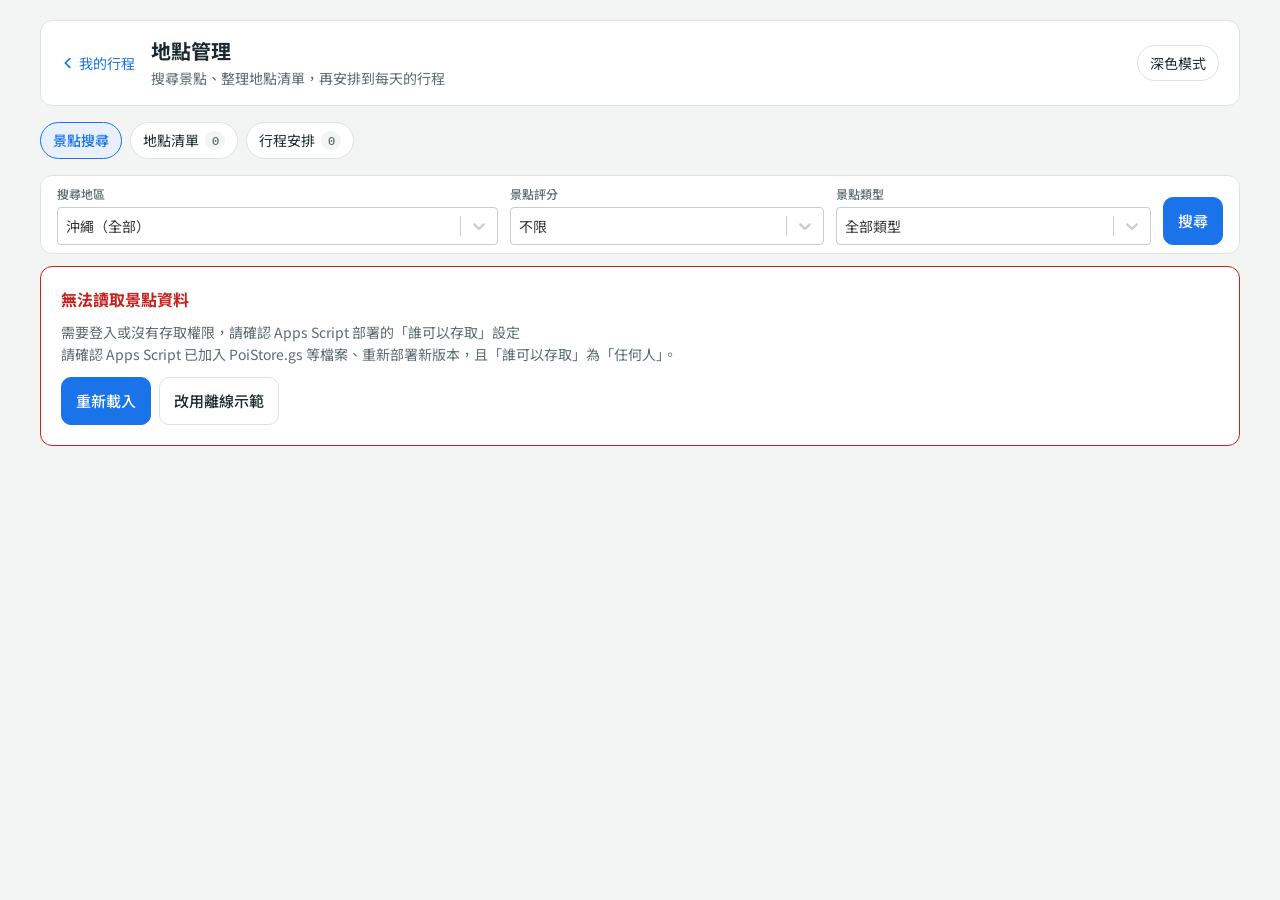
==== places.html @ a4870205 "Upload v1" ====
<!doctype html>
<html lang="zh-Hant">
<head>
<meta charset="utf-8">
<meta name="viewport" content="width=device-width, initial-scale=1, viewport-fit=cover">
<title>地點管理</title>
<link rel="preconnect" href="https://fonts.googleapis.com">
<link rel="preconnect" href="https://fonts.gstatic.com" crossorigin>
<!-- 字型不擋住畫面：先用系統字型顯示，字型下載完再換上 -->
<link rel="preload" as="style" href="https://fonts.googleapis.com/css2?family=Noto+Sans+TC:wght@400;500;700&family=IBM+Plex+Mono:wght@500&display=swap">
<link rel="stylesheet" href="https://fonts.googleapis.com/css2?family=Noto+Sans+TC:wght@400;500;700&family=IBM+Plex+Mono:wght@500&display=swap" media="print" onload="this.media='all'">
<noscript><link rel="stylesheet" href="https://fonts.googleapis.com/css2?family=Noto+Sans+TC:wght@400;500;700&family=IBM+Plex+Mono:wght@500&display=swap"></noscript>
<link rel="stylesheet" href="css/tokens.css?v=20261015i">
<link rel="stylesheet" href="css/base.css?v=20261015i">
<link rel="stylesheet" href="css/places.css?v=20261015i">
</head>
<body>
<div class="pm">

  <!-- 頁首：返回、標題、資料來源狀態、深淺色 -->
  <header class="card pm-head">
    <a class="pm-back" href="index.html" aria-label="返回我的行程">
      <svg viewBox="0 0 16 16" width="14" height="14" fill="none" stroke="currentColor" stroke-width="2" stroke-linecap="round" stroke-linejoin="round" aria-hidden="true"><path d="M10 3 5 8l5 5"/></svg>
      <span class="pm-back-text">我的行程</span>
    </a>
    <div class="pm-title">
      <h1>地點管理</h1>
      <p id="pm-sub">搜尋景點、整理地點清單，再安排到每天的行程</p>
    </div>
    <div class="pm-head-actions">
      <span class="pm-source" id="pm-source" hidden></span>
      <button class="tab pm-theme" id="theme-btn" type="button" aria-pressed="false" aria-label="深色模式">
        <svg class="pm-theme-icon" viewBox="0 0 24 24" width="22" height="22" fill="none" stroke="currentColor" stroke-width="1.8" stroke-linecap="round" stroke-linejoin="round" aria-hidden="true"><path d="M20 14.5A8 8 0 0 1 9.5 4a8 8 0 1 0 10.5 10.5z"/></svg>
        <span class="pm-theme-text">深色模式</span>
      </button>
    </div>
  </header>

  <!-- 分頁 -->
  <div class="pm-tabs" role="tablist" aria-label="景點管理">
    <button class="tab" role="tab" id="tab-search" aria-controls="panel-search" data-tab="search" aria-selected="true">景點搜尋</button>
    <button class="tab" role="tab" id="tab-pois" aria-controls="panel-pois" data-tab="pois" aria-selected="false">地點清單 <b class="pm-count" id="count-pois">0</b></button>
    <button class="tab" role="tab" id="tab-plan" aria-controls="panel-plan" data-tab="plan" aria-selected="false">行程安排 <b class="pm-count" id="count-plan">0</b></button>
  </div>

  <!-- 1. 景點搜尋 -->
  <section class="pm-panel" id="panel-search" role="tabpanel" aria-labelledby="tab-search">
    <form class="card pm-search" id="search-form" novalidate>
      <div class="pm-field">
        <label for="f-region">搜尋地區</label>
        <select id="f-region" name="region">
          <option value="沖繩" selected>沖繩（全部）</option>
          <option value="那霸">那霸</option>
          <option value="沖繩中部">中部（北谷・恩納・讀谷）</option>
          <option value="沖繩北部">北部（名護・本部・今歸仁）</option>
          <option value="沖繩南部">南部（糸滿・豐見城・南城）</option>
          <option value="宮古島">宮古島</option>
          <option value="石垣島">石垣島</option>
        </select>
      </div>
      <div class="pm-field">
        <label for="f-rating">景點評分</label>
        <select id="f-rating" name="minRating">
          <option value="0" selected>不限</option>
          <option value="3.5">3.5 星以上</option>
          <option value="4">4 星以上</option>
          <option value="4.5">4.5 星以上</option>
        </select>
      </div>
      <div class="pm-field">
        <label for="f-category">景點類型</label>
        <select id="f-category" name="category">
          <option value="attraction">觀光景點</option>
          <option value="nature">自然景觀</option>
          <option value="heritage">文化古蹟</option>
          <option value="shopping">購物中心</option>
          <option value="all" selected>全部類型</option>
        </select>
      </div>
      <div class="pm-search-actions">
        <button class="btn primary" id="search-btn" type="submit">搜尋</button>
      </div>
    </form>

    <div class="pm-results-bar card" id="results-bar" hidden>
      <span class="pm-attrib" id="results-source"></span>
    </div>

    <div id="results" class="pm-results" aria-live="polite"></div>
  </section>

  <!-- 2. 地點清單 -->
  <section class="pm-panel" id="panel-pois" role="tabpanel" aria-labelledby="tab-pois" hidden>
    <div class="card pm-pois-bar">
      <p class="pm-pois-count" id="pois-count"></p>
      <button class="btn primary" id="manual-btn" type="button">手動新增</button>
    </div>
    <div id="pois" class="pm-pois"></div>
  </section>

  <!-- 3. 行程安排 -->
  <section class="pm-panel" id="panel-plan" role="tabpanel" aria-labelledby="tab-plan" hidden>
    <div class="card pm-plan-bar" id="plan-bar">
      <p class="pm-plan-status" id="plan-status" role="status" aria-live="polite"></p>
      <!-- 桌機：右側按鈕；手機：固定在畫面底部的 Bottom navigation（圖示＋文字） -->
      <div class="pm-plan-actions">
        <a class="btn pm-nav-only" id="plan-view" href="index.html?fresh=1"><svg class="pm-nav-icon" viewBox="0 0 24 24" width="22" height="22" fill="none" stroke="currentColor" stroke-width="1.8" stroke-linecap="round" stroke-linejoin="round" aria-hidden="true"><path d="M12 21s7-6.5 7-12a7 7 0 0 0-14 0c0 5.5 7 12 7 12z"/><circle cx="12" cy="9" r="2.5"/></svg><span>查看行程</span></a>
        <button class="btn pm-nav-only" id="plan-revert2" type="button" disabled><svg class="pm-nav-icon" viewBox="0 0 24 24" width="22" height="22" fill="none" stroke="currentColor" stroke-width="1.8" stroke-linecap="round" stroke-linejoin="round" aria-hidden="true"><path d="M9 14 4 9l5-5"/><path d="M4 9h10.5a5.5 5.5 0 0 1 0 11H11"/></svg><span>放棄變更</span></button>
        <button class="btn pm-danger" id="plan-clear" type="button"><svg class="pm-nav-icon" viewBox="0 0 24 24" width="22" height="22" fill="none" stroke="currentColor" stroke-width="1.8" stroke-linecap="round" stroke-linejoin="round" aria-hidden="true"><path d="M4 7h16"/><path d="M10 11v6M14 11v6"/><path d="M6 7l1 13h10l1-13"/><path d="M9 7V4h6v3"/></svg><span>全部清除</span></button>
        <button class="btn primary" id="plan-save" type="button" disabled><svg class="pm-nav-icon" viewBox="0 0 24 24" width="22" height="22" fill="none" stroke="currentColor" stroke-width="1.8" stroke-linecap="round" stroke-linejoin="round" aria-hidden="true"><path d="m5 12.5 4.5 4.5L19 7.5"/></svg><span>確認</span></button>
      </div>
    </div>
    <p class="pm-hint" id="plan-hint"></p>
    <div id="plan" class="pm-plan"></div>
  </section>
</div>

<!-- 對話框（安排衝突、手動新增） -->
<div class="pm-modal" id="modal" hidden>
  <div class="pm-modal-box card" role="dialog" aria-modal="true" aria-labelledby="modal-title">
    <h2 id="modal-title"></h2>
    <div id="modal-body"></div>
  </div>
</div>

<!-- 提示訊息 -->
<div class="pm-toasts" id="toasts" role="status" aria-live="polite"></div>

<script src="js/config.js?v=20261015i"></script>
<script src="js/places/poi-logic.js?v=20261015i"></script>
<script src="js/places/demo-data.js?v=20261015i"></script>
<script src="js/places/store.js?v=20261015i"></script>
<script src="js/places/select.js?v=20261015i"></script>
<script src="js/places/app.js?v=20261015i"></script>
</body>
</html>
---- css/tokens.css ----
/* ==========================================================================
   tokens.css — 設計變數（所有顏色、字級、間距、圓角、陰影、尺寸都在這裡改）

   使用原則
   - 元件檔只用 var(--…)，不要直接寫顏色或數字。
   - 想改「全站」→ 改這裡；想改「某個元件」→ 改該元件的元件變數。
   - 小螢幕的字級／間距在 responsive.css 只覆寫變數，不覆寫選擇器。

   斷點（CSS 變數無法用在 @media，請手動保持一致）
   - 1000px：地圖與行程改為上下排列
   -  860px：左側天數選單改為頂部橫列
   -  640px：手機版字級與資訊卡單欄
   -  380px：極窄手機
   ========================================================================== */

/* --------------------------------------------------------------------------
   1. 顏色 — 淺色（預設）
   -------------------------------------------------------------------------- */
:root {
  /* 介面 */
  --bg:       #f3f5f4;   /* 頁面底色 */
  --panel:    #ffffff;   /* 卡片底色 */
  --ink:      #1b2a2f;   /* 主要文字 */
  --muted:    #5b6b70;   /* 次要文字 */
  --line:     #dde3e2;   /* 邊框、分隔線 */
  --chip:     #e8f0fe;   /* 選取中的淡色底 */

  /* 地圖 */
  --sea:      #cfe6ee;
  --land:     #eef0e8;
  --road:     #ffffff;
  --roadedge: #d4d8cf;
  --river:    #a9d3e2;

  /* 路線與標記 */
  --route:    #1a73e8;   /* 主色：路線、連結、強調數字 */
  --rail:     #2a9d6f;   /* 單軌電車 */
  --start:    #0f9d58;   /* 起點 A */
  --end:      #d93025;   /* 終點、活動範圍框 */

  /* 圖卡（插圖固定白框，不隨深色模式改變） */
  --photo-frame: #ffffff;
  --shadow-color: 20 30 40;  /* RGB，給 rgb(var(--shadow-color) / α) 使用 */
}

/* --------------------------------------------------------------------------
   2. 顏色 — 深色
   系統為深色時自動套用（除非使用者選了淺色），或 data-theme="dark" 時套用。
   兩段內容必須相同。
   -------------------------------------------------------------------------- */
@media (prefers-color-scheme: dark) {
  :root:not([data-theme="light"]) {
    --bg: #121719; --panel: #1b2225; --ink: #e7eeee; --muted: #9aaaae; --line: #2c373a; --chip: #1f3352;
    --sea: #183441; --land: #20282a; --road: #36403f; --roadedge: #2a3332; --river: #24516a;
    --route: #7cacf8; --rail: #4cc493; --start: #3ddc84; --end: #ff6b5e;
    color-scheme: dark;
  }
}
:root[data-theme="dark"] {
  --bg: #121719; --panel: #1b2225; --ink: #e7eeee; --muted: #9aaaae; --line: #2c373a; --chip: #1f3352;
  --sea: #183441; --land: #20282a; --road: #36403f; --roadedge: #2a3332; --river: #24516a;
  --route: #7cacf8; --rail: #4cc493; --start: #3ddc84; --end: #ff6b5e;
  color-scheme: dark;
}

/* --------------------------------------------------------------------------
   3. 字型與字級
   -------------------------------------------------------------------------- */
:root {
  --font-sans: "Noto Sans TC", system-ui, -apple-system, "PingFang TC", "Microsoft JhengHei", sans-serif;
  --font-mono: "IBM Plex Mono", ui-monospace, Menlo, monospace;

  --fs-body:      15px;   /* 內文 */
  --fs-title:     16px;   /* 每日標題 h3 */
  --fs-desc:      14px;   /* 標題下方說明 */
  --fs-tag:       12px;   /* DAY 1 小標 */
  --fs-section:   12px;   /* 「行程與路段」等區塊標籤 */
  --fs-note:      12px;   /* 地圖上方註解 */
  --fs-foot:      12px;   /* 卡片底部說明 */
  --fs-stat:      22px;   /* 統計大數字 */
  --fs-stat-label:12px;   /* 統計數字下方單位 */
  --fs-btn:       15px;   /* 按鈕 */
  --fs-tab:       14px;   /* 交通方式標籤 */
  --fs-menu:      14px;   /* 左側天數選單 */
  --fs-menu-sub:  12px;   /* 天數選單副標 */
  --fs-stop:      15px;   /* 行程地點名稱 */
  --fs-stop-note: 12.5px; /* 行程地點地址 */
  --fs-leg:       13px;   /* 路段卡 */
  --fs-ov-title:  15px;   /* 活動範圍標題 */
  --fs-ov-note:   12.5px; /* 活動範圍說明 */

  --lh-body:    1.6;
  --lh-title:   1.4;   /* 地點名稱、活動範圍標題 */
  --lh-heading: 1.4;   /* 每日標題 h3 */
  --lh-desc:    1.6;   /* 標題下方說明 */
}

/* --------------------------------------------------------------------------
   4. 間距、圓角、陰影
   -------------------------------------------------------------------------- */
:root {
  --space-1: 4px;
  --space-2: 8px;
  --space-3: 12px;
  --space-4: 16px;
  --space-5: 20px;
  --space-6: 24px;
  --space-7: 28px;

  --radius-sm:   8px;    /* 選單項目、小按鈕 */
  --radius-md:   10px;   /* 按鈕、圖卡說明 */
  --radius-lg:   12px;   /* 卡片 */
  --radius-pill: 999px;

  --shadow-pop:   0 6px 18px rgb(var(--shadow-color) / .28), 0 1px 3px rgb(var(--shadow-color) / .2);
  --shadow-soft:  0 2px 8px rgb(var(--shadow-color) / .12);
  --shadow-small: 0 1px 4px rgb(var(--shadow-color) / .18);

  --focus-ring: 2px solid var(--route);
  --ease: .2s ease;
}

/* --------------------------------------------------------------------------
   5. 版面尺寸與元件內距
   -------------------------------------------------------------------------- */
:root {
  --page-max:      1400px;
  --page-gutter:   16px;                                   /* 左右留白 */
  --sticky-top:    calc(env(safe-area-inset-top, 0px) + 16px);

  --menu-w:        200px;  /* 左側選單寬 */
  --menu-w-mini:   62px;   /* 收合後寬 */
  --side-min-w:    300px;  /* 右側行程欄最小寬 */
  --ov-w:          300px;  /* 全島小圖寬 */
  --icon-box:      30px;   /* 選單圖示方塊 */
  --marker:        28px;   /* 行程清單中的 A/B/C 圓點 */

  --pad-info:      20px;   /* 資訊卡內距 */
  --pad-side:      16px;   /* 行程卡內距 */
  --pad-btn:       11px 14px;
  --pad-tab:       6px 12px;
  --pad-mapbar:    10px 12px;
  --pad-leg:       6px 10px;
  --stats-gap:     18px;
  --stats-pad:     12px;

  --pop-w:         156px;  /* 景色圖卡寬 */
  --pop-img:       132px;  /* 景色圖片邊長 */
  --pop-radius:    22px;
}
---- css/base.css ----
/* ==========================================================================
   base.css — 重設與共用元件
   內容：reset／頁面、卡片、文字樣式、統計數字、按鈕、交通方式標籤
   ========================================================================== */

/* --------------------------------------------------------------------------
   Reset／頁面
   -------------------------------------------------------------------------- */
*,
*::before,
*::after {
  box-sizing: border-box;
}

[hidden] {
  display: none !important;
}

body {
  margin: 0;
  padding-inline: var(--page-gutter);
  padding-block: var(--space-5) 40px;
  background: var(--bg);
  color: var(--ink);
  font-family: var(--font-sans);
  font-size: var(--fs-body);
  line-height: var(--lh-body);
}

svg {
  display: block;
  width: 100%;
  max-width: 100%;
  height: auto;
}

/* --------------------------------------------------------------------------
   卡片
   -------------------------------------------------------------------------- */
.card {
  min-width: 0;
  background: var(--panel);
  border: 1px solid var(--line);
  border-radius: var(--radius-lg);
}

/* --------------------------------------------------------------------------
   文字樣式
   -------------------------------------------------------------------------- */
header h3 {
  margin: 0;
  font-size: var(--fs-title);
  font-weight: 700;
  line-height: var(--lh-heading);
  text-wrap: balance;
}

header p {
  margin: var(--space-1) 0 0;
  color: var(--muted);
  font-size: var(--fs-desc);
  line-height: var(--lh-desc);
}

/* 「DAY 1」小標 */
.day-tag {
  margin: 0 0 2px;
  color: var(--route);
  font-size: var(--fs-tag);
  font-weight: 700;
  line-height: var(--lh-body);
  letter-spacing: .12em;
}

/* 「行程與路段」區塊標籤 */
.sec {
  margin: 0;
  color: var(--muted);
  font-size: var(--fs-section);
  font-weight: 500;
  letter-spacing: .14em;
}

.note {
  color: var(--muted);
  font-size: var(--fs-note);
}

.foot {
  color: var(--muted);
  font-size: var(--fs-foot);
}

.spacer {
  flex: 1;
}

/* --------------------------------------------------------------------------
   統計數字（公里／時間／地點數）
   -------------------------------------------------------------------------- */
.stats {
  display: flex;
  gap: var(--stats-gap);
  padding-block: var(--stats-pad);
  border-block: 1px solid var(--line);
}

.stats div {
  display: flex;
  flex-direction: column;
}

.stats strong {
  color: var(--route);
  font-family: var(--font-mono);
  font-size: var(--fs-stat);
  font-variant-numeric: tabular-nums;
}

.stats span {
  color: var(--muted);
  font-size: var(--fs-stat-label);
  letter-spacing: .04em;
}

/* --------------------------------------------------------------------------
   按鈕
   -------------------------------------------------------------------------- */
.btns {
  display: flex;
  flex-direction: column;
  gap: var(--space-2);
}

.btn {
  display: flex;
  align-items: center;
  justify-content: center;
  gap: var(--space-2);
  padding: var(--pad-btn);
  background: var(--panel);
  color: var(--ink);
  border: 1px solid var(--line);
  border-radius: var(--radius-md);
  font-size: var(--fs-btn);
  font-weight: 500;
  text-decoration: none;
}

.btn:hover {
  filter: brightness(1.05);
}

.btn.primary {
  background: var(--route);
  border-color: var(--route);
  color: var(--panel);
}

/* --------------------------------------------------------------------------
   交通方式標籤（開車／單軌電車）
   -------------------------------------------------------------------------- */
.tab {
  padding: var(--pad-tab);
  background: var(--panel);
  color: var(--ink);
  border: 1px solid var(--line);
  border-radius: var(--radius-pill);
  font: inherit;
  font-size: var(--fs-tab);
  cursor: pointer;
}

.tab.static {
  cursor: default;
}

.tab[aria-pressed="true"] {
  background: var(--chip);
  border-color: var(--route);
  color: var(--route);
  font-weight: 500;
}

.tab:focus-visible,
.btn:focus-visible {
  outline: var(--focus-ring);
  outline-offset: 2px;
}
---- css/places.css ----
/* ==========================================================================
   places.css — 景點地點管理頁面（places.html）
   沿用 tokens.css 的變數與 base.css 的 .card／.btn／.tab；這裡只放本頁元件。
   ========================================================================== */

/* 本頁專用顏色（淺色／深色兩段，寫法同 tokens.css） */
:root {
  --star: #e8a200;
  --warn-bg: #fff4d6;
  --warn-ink: #7a5200;
  --danger: #c5221f;
  --ok-bg: #e6f4ea;
  --ok-ink: #137333;
}
@media (prefers-color-scheme: dark) {
  :root:not([data-theme="light"]) {
    --star: #fdd663; --warn-bg: #3a2f12; --warn-ink: #fdd663; --danger: #f28b82; --ok-bg: #16301f; --ok-ink: #81c995;
  }
}
:root[data-theme="dark"] {
  --star: #fdd663; --warn-bg: #3a2f12; --warn-ink: #fdd663; --danger: #f28b82; --ok-bg: #16301f; --ok-ink: #81c995;
}

.pm {
  display: grid;
  gap: var(--space-4);
  max-width: 1200px;
  margin-inline: auto;
}

.visually-hidden {
  position: absolute !important;
  width: 1px; height: 1px;
  overflow: hidden;
  clip: rect(0 0 0 0);
  white-space: nowrap;
}

button, select, input, textarea { font: inherit; }

/* --------------------------------------------------------------------------
   頁首
   -------------------------------------------------------------------------- */
.pm-head {
  display: flex;
  flex-wrap: wrap;
  align-items: center;
  gap: var(--space-3) var(--space-4);
  padding: var(--space-4) var(--pad-info);
}
.pm-back {
  display: inline-flex;
  align-items: center;
  gap: var(--space-1);
  color: var(--route);
  font-size: var(--fs-desc);
  text-decoration: none;
}
.pm-back svg { width: 14px; height: 14px; }
.pm-back:focus-visible { outline: var(--focus-ring); outline-offset: 2px; border-radius: 4px; }
.pm-title { flex: 1 1 260px; min-width: 0; }
.pm-title h1 { margin: 0; font-size: 20px; line-height: var(--lh-title); }
.pm-title p { margin: 2px 0 0; color: var(--muted); font-size: var(--fs-desc); }
.pm-head-actions { display: flex; align-items: center; gap: var(--space-2); flex-wrap: wrap; }

.pm-source {
  padding: 3px 10px;
  border-radius: var(--radius-pill);
  font-size: var(--fs-note);
  font-weight: 500;
}
.pm-source.is-remote { background: var(--ok-bg); color: var(--ok-ink); }
.pm-source.is-local  { background: var(--warn-bg); color: var(--warn-ink); }
.pm-theme-icon { display: none; }

/* --------------------------------------------------------------------------
   分頁
   -------------------------------------------------------------------------- */
.pm-tabs { display: flex; gap: var(--space-2); flex-wrap: wrap; }
.pm-tabs .tab { display: inline-flex; align-items: center; gap: 6px; }
.pm-tabs .tab[aria-selected="true"] {
  background: var(--chip);
  border-color: var(--route);
  color: var(--route);
  font-weight: 500;
}
.pm-count {
  min-width: 20px;
  padding: 0 6px;
  border-radius: var(--radius-pill);
  background: var(--bg);
  color: var(--muted);
  font-family: var(--font-mono);
  font-size: 12px;
  font-weight: 500;
  text-align: center;
}
.pm-panel { display: grid; gap: var(--space-3); }
.pm-hint { margin: 0; color: var(--muted); font-size: var(--fs-desc); }

/* --------------------------------------------------------------------------
   表單欄位
   -------------------------------------------------------------------------- */
.pm-field { display: grid; gap: var(--space-1); min-width: 0; }
.pm-field label { color: var(--muted); font-size: var(--fs-note); font-weight: 500; }
.pm-field input,
.pm-field select,
.pm-field textarea,
.pm-poi-actions select,
.pm-slot-actions select {
  width: 100%;
  min-width: 0;
  padding: 8px 10px;
  background: var(--panel);
  color: var(--ink);
  border: 1px solid var(--line);
  border-radius: var(--radius-sm);
  font-size: var(--fs-desc);
}
.pm-field textarea { resize: vertical; }
.pm-field :is(input, select, textarea):focus-visible,
.pm-poi-actions select:focus-visible,
.pm-slot-actions select:focus-visible,
.pm-check input:focus-visible,
.pm-icon:focus-visible,
.pm-link:focus-visible,
.pm-maplink:focus-visible {
  outline: var(--focus-ring);
  outline-offset: 1px;
}
.pm-req { color: var(--danger); font-size: 11px; font-weight: 500; }

.btn:disabled { opacity: .5; cursor: not-allowed; filter: none; }
.btn { cursor: pointer; font-family: inherit; }
.btn.pm-small { padding: 6px 12px; font-size: var(--fs-desc); }
.pm-danger { color: var(--danger); }
.pm-danger.is-solid { background: var(--danger); border-color: var(--danger); color: var(--panel); }

/* 搜尋表單 */
.pm-search {
  display: grid;
  grid-template-columns: minmax(0, 1.4fr) repeat(2, minmax(0, 1fr)) auto;
  align-items: end;
  gap: var(--space-3);
  padding: 8px 16px;
}
.pm-search-actions { display: flex; gap: var(--space-2); }
.pm-search-actions .btn { white-space: nowrap; }

/* 結果工具列 */
.pm-results-bar {
  position: sticky;
  top: 0;
  z-index: 5;
  display: flex;
  flex-wrap: wrap;
  align-items: center;
  gap: var(--space-2) var(--space-4);
  padding: var(--space-2) var(--space-4);
  box-shadow: var(--shadow-soft);
}
.pm-check { display: inline-flex; align-items: center; gap: var(--space-2); cursor: pointer; }
.pm-check input { width: 18px; height: 18px; margin: 0; flex: none; accent-color: var(--route); cursor: pointer; }
.pm-check input:disabled { cursor: not-allowed; }
.pm-selected { font-weight: 500; font-variant-numeric: tabular-nums; }
.pm-attrib { flex: 1 1 200px; color: var(--muted); font-size: var(--fs-note); }
.pm-link {
  padding: 0;
  background: none;
  border: 0;
  color: var(--route);
  font-size: inherit;
  text-decoration: underline;
  cursor: pointer;
}

.pm-demo-banner {
  margin: 0 0 var(--space-3);
  padding: var(--space-2) var(--space-3);
  background: var(--warn-bg);
  color: var(--warn-ink);
  border-radius: var(--radius-md);
  font-size: var(--fs-desc);
}

/* --------------------------------------------------------------------------
   搜尋結果卡
   -------------------------------------------------------------------------- */
.pm-results-grid,
.pm-pois-grid {
  display: grid;
  grid-template-columns: repeat(auto-fill, minmax(min(100%, 280px), 1fr));
  gap: var(--space-3);
}
.pm-result {
  display: grid;
  grid-template-rows: auto 1fr;
  overflow: hidden;
  transition: border-color var(--ease), box-shadow var(--ease);
}
.pm-result.is-selected { border-color: var(--route); box-shadow: 0 0 0 1px var(--route); }
.pm-result.is-imported { opacity: .72; }
.pm-result-body { display: grid; gap: 6px; align-content: start; padding: var(--space-3) var(--space-4) var(--space-4); }
.pm-result h3,
.pm-poi h3 { margin: 0; font-size: var(--fs-stop); line-height: var(--lh-title); overflow-wrap: anywhere; }
.pm-result-check { align-items: flex-start; }
.pm-result-check input { margin-top: 2px; }

.pm-photo {
  position: relative;
  margin: 0;
  aspect-ratio: 16 / 9;
  background: var(--bg);
  overflow: hidden;
}
.pm-photo img { width: 100%; height: 100%; object-fit: cover; display: block; }
.pm-photo figcaption {
  position: absolute;
  inset: auto 0 0 0;
  padding: 2px 8px;
  background: rgb(0 0 0 / .55);
  color: #fff;
  font-size: 11px;
}
.pm-photo figcaption a { color: #fff; }
.pm-photo.is-empty {
  display: grid;
  place-content: center;
  justify-items: center;
  gap: 2px;
  color: var(--muted);
}
.pm-photo.is-empty svg { width: 28px; height: 28px; }
.pm-photo.is-empty small { font-size: 11px; }

.pm-meta { display: flex; flex-wrap: wrap; align-items: center; gap: 6px; }
.pm-rating { font-weight: 500; font-variant-numeric: tabular-nums; }
.pm-rating small { color: var(--muted); font-weight: 400; }
.pm-rating.is-none { color: var(--muted); font-size: var(--fs-note); font-weight: 400; }
.pm-star { color: var(--star); margin-right: 2px; }
.pm-addr { margin: 0; color: var(--muted); font-size: var(--fs-stop-note); overflow-wrap: anywhere; }
.pm-maplink { color: var(--route); font-size: var(--fs-desc); text-decoration: none; justify-self: start; }
.pm-maplink:hover { text-decoration: underline; }

.pm-chip {
  display: inline-block;
  padding: 1px 8px;
  border: 1px solid var(--line);
  border-radius: var(--radius-pill);
  color: var(--muted);
  font-size: 12px;
  line-height: 1.6;
  white-space: nowrap;
}
.pm-chip.is-done,
.pm-chip.is-day { background: var(--chip); border-color: transparent; color: var(--route); font-weight: 500; }
.pm-chip.is-demo { background: var(--warn-bg); border-color: transparent; color: var(--warn-ink); }
.pm-chip.is-google { color: var(--ok-ink); }
.pm-chip.is-unplanned { border-style: dashed; }

/* 骨架（搜尋中） */
.sk {
  display: block;
  background: linear-gradient(90deg, var(--line) 0%, var(--bg) 50%, var(--line) 100%);
  background-size: 200% 100%;
  border-radius: 6px;
  animation: pm-shimmer 1.2s ease-in-out infinite;
}
.pm-result.is-skeleton { gap: var(--space-2); padding-bottom: var(--space-4); }
.pm-result.is-skeleton .sk-line { height: 12px; margin-inline: var(--space-4); }
.pm-result.is-skeleton .sk-line.sm { height: 9px; }
.pm-result.is-skeleton .w40 { width: 40%; }
.pm-result.is-skeleton .w70 { width: 70%; }
.pm-result.is-skeleton .w90 { width: 90%; }
.pm-result.is-skeleton { grid-template-rows: none; }
@keyframes pm-shimmer { from { background-position: 100% 0; } to { background-position: -100% 0; } }

/* 狀態框（尚未搜尋、載入中、無結果、錯誤、未設定金鑰） */
.pm-state {
  display: grid;
  gap: var(--space-2);
  justify-items: start;
  padding: var(--space-5);
}
.pm-state h2 { margin: 0; font-size: var(--fs-title); }
.pm-state p { margin: 0; color: var(--muted); font-size: var(--fs-desc); }
.pm-state code { font-family: var(--font-mono); font-size: 13px; }
.pm-state.is-error  { border-color: var(--danger); }
.pm-state.is-error h2 { color: var(--danger); }
.pm-state.is-nokey  { border-color: var(--star); }
.pm-state.is-loading { display: flex; align-items: center; gap: var(--space-3); color: var(--muted); }
.pm-state-actions { display: flex; flex-wrap: wrap; gap: var(--space-2); margin-top: var(--space-1); }
.pm-spinner {
  width: 18px; height: 18px;
  border: 2px solid var(--line);
  border-top-color: var(--route);
  border-radius: 50%;
  animation: pm-spin .8s linear infinite;
}
@keyframes pm-spin { to { transform: rotate(360deg); } }

/* --------------------------------------------------------------------------
   地點清單
   -------------------------------------------------------------------------- */
.pm-poi { display: grid; gap: var(--space-3); align-content: start; padding: var(--space-4); }
.pm-poi-head { display: grid; gap: 6px; }
.pm-poi-days { display: flex; flex-wrap: wrap; gap: 6px; }
.pm-details summary { color: var(--route); font-size: var(--fs-desc); cursor: pointer; }
.pm-details summary:focus-visible { outline: var(--focus-ring); outline-offset: 2px; }
.pm-details dl {
  display: grid;
  grid-template-columns: auto minmax(0, 1fr);
  gap: 4px var(--space-3);
  margin: var(--space-2) 0;
  font-size: var(--fs-stop-note);
}
.pm-details dt { color: var(--muted); }
.pm-details dd { margin: 0; overflow-wrap: anywhere; }
.pm-mono { font-family: var(--font-mono); font-size: 12px; }
.pm-note .btn { justify-self: end; }
.pm-poi-actions { display: flex; flex-wrap: wrap; align-items: center; gap: var(--space-2); }
.pm-poi-actions select { width: auto; flex: 1 1 110px; max-width: 160px; }
.pm-confirm {
  display: flex;
  flex-wrap: wrap;
  align-items: center;
  gap: var(--space-2);
  padding: var(--space-3);
  background: var(--bg);
  border-radius: var(--radius-md);
}
.pm-confirm p { flex: 1 1 100%; margin: 0; font-size: var(--fs-desc); }

/* --------------------------------------------------------------------------
   行程安排
   -------------------------------------------------------------------------- */
.pm-plan-grid {
  display: grid;
  grid-template-columns: repeat(auto-fill, minmax(min(100%, 340px), 1fr));
  gap: var(--space-3);
  align-items: start;
}
.pm-day { padding: var(--space-4); }
.pm-day-head {
  display: grid;
  grid-template-columns: minmax(0, 1fr) auto;
  align-items: end;
  gap: 0 var(--space-2);
  padding-bottom: var(--space-2);
  border-bottom: 1px solid var(--line);
}
.pm-day-head .day-tag { grid-column: 1 / -1; }
.pm-day-head h3 { margin: 0; font-size: var(--fs-title); line-height: var(--lh-heading); }
.pm-slots { list-style: none; margin: 0; padding: 0; }
.pm-slot {
  display: grid;
  grid-template-columns: auto minmax(0, 1fr);
  gap: 4px var(--space-3);
  padding-block: var(--space-3);
  border-bottom: 1px dashed var(--line);
}
.pm-slot:last-child { border-bottom: 0; }
.pm-seq {
  display: grid;
  place-items: center;
  width: var(--marker);
  height: var(--marker);
  background: var(--route);
  color: var(--panel);
  border-radius: 50%;
  font-family: var(--font-mono);
  font-size: 13px;
}
.pm-slot-main { display: grid; min-width: 0; }
.pm-slot-main b { font-weight: 500; overflow-wrap: anywhere; }
.pm-slot-main small { color: var(--muted); font-size: var(--fs-stop-note); overflow-wrap: anywhere; }
.pm-slot-note { color: var(--ink) !important; }
.pm-slot-actions {
  grid-column: 2;
  display: flex;
  flex-wrap: wrap;
  align-items: center;
  gap: 6px;
}
.pm-slot-actions select { width: auto; padding: 5px 8px; }
.pm-icon {
  width: 32px; height: 32px;
  background: var(--panel);
  color: var(--ink);
  border: 1px solid var(--line);
  border-radius: var(--radius-sm);
  cursor: pointer;
}
.pm-icon:disabled { opacity: .35; cursor: not-allowed; }
.pm-day-empty { margin: var(--space-3) 0 0; color: var(--muted); font-size: var(--fs-desc); }

/* --------------------------------------------------------------------------
   對話框與提示訊息
   -------------------------------------------------------------------------- */
.pm-modal {
  position: fixed;
  inset: 0;
  z-index: 50;
  display: grid;
  place-items: center;
  padding: var(--page-gutter);
  background: rgb(var(--shadow-color) / .45);
}
.pm-modal-box {
  width: min(520px, 100%);
  max-height: calc(100dvh - 32px);
  overflow: auto;
  padding: var(--pad-info);
  box-shadow: var(--shadow-pop);
}
.pm-modal-box h2 { margin: 0 0 var(--space-3); font-size: var(--fs-title); }
.pm-modal-box p { margin: 0 0 var(--space-2); }
.pm-modal-actions { display: flex; justify-content: flex-end; flex-wrap: wrap; gap: var(--space-2); margin-top: var(--space-4); }
body.pm-modal-open { overflow: hidden; }
.pm-form { display: grid; gap: var(--space-3); }
.pm-form-row { display: grid; grid-template-columns: 1fr 1fr; gap: var(--space-3); }
.pm-form-err { margin: 0; color: var(--danger); font-size: var(--fs-desc); }

.pm-toasts {
  position: fixed;
  right: var(--page-gutter);
  bottom: calc(env(safe-area-inset-bottom, 0px) + 16px);
  z-index: 60;
  display: grid;
  gap: var(--space-2);
  width: min(380px, calc(100vw - 2 * var(--page-gutter)));
  pointer-events: none;
}
.pm-toast {
  padding: 10px 14px;
  background: var(--ink);
  color: var(--panel);
  border-radius: var(--radius-md);
  box-shadow: var(--shadow-pop);
  font-size: var(--fs-desc);
  transition: opacity .4s ease, transform .4s ease;
}
.pm-toast.is-ok    { background: var(--ok-ink); }
.pm-toast.is-warn  { background: var(--warn-bg); color: var(--warn-ink); }
.pm-toast.is-error { background: var(--danger); }
.pm-toast.is-out   { opacity: 0; transform: translateY(6px); }
:root[data-theme="dark"] .pm-toast.is-ok,
:root[data-theme="dark"] .pm-toast.is-error { color: #111; }
@media (prefers-color-scheme: dark) {
  :root:not([data-theme="light"]) .pm-toast.is-ok,
  :root:not([data-theme="light"]) .pm-toast.is-error { color: #111; }
}

body.is-busy { cursor: progress; }

/* --------------------------------------------------------------------------
   小螢幕
   -------------------------------------------------------------------------- */
@media (max-width: 860px) {
  .pm-search { grid-template-columns: 1fr 1fr; }
  .pm-search .pm-field:first-child,
  .pm-search-actions { grid-column: 1 / -1; }
  .pm-search-actions .btn { flex: 1; }
}
@media (max-width: 640px) {
  /* 手機版頁首：App Bar（參考 Material UI App Bar：滿版、固定在上方、主色底、56px 高、圖示按鈕） */
  .pm-head {
    --appbar-bg: var(--route);
    --appbar-ink: #fff;
    position: sticky;
    top: 0;
    z-index: 40;
    flex-wrap: nowrap;
    gap: 4px;
    min-height: 56px;
    margin: calc(-1 * var(--space-5)) calc(-1 * var(--page-gutter)) 0;
    padding: 0 4px;
    border: 0;
    border-radius: 0;
    background: var(--appbar-bg);
    color: var(--appbar-ink);
    box-shadow: 0 2px 4px -1px rgb(0 0 0 / .2), 0 4px 5px 0 rgb(0 0 0 / .14), 0 1px 10px 0 rgb(0 0 0 / .12);
  }
  .pm-back,
  .pm-head .pm-theme {
    flex: none;
    justify-content: center;
    width: 48px;
    height: 48px;
    padding: 0;
    border: 0;
    border-radius: 50%;
    background: transparent;
    color: inherit;
  }
  .pm-back svg { width: 22px; height: 22px; }
  .pm-back:hover, .pm-head .pm-theme:hover { background: rgb(255 255 255 / .12); }
  .pm-back:focus-visible, .pm-head .pm-theme:focus-visible { outline: 2px solid currentColor; outline-offset: -4px; border-radius: 50%; }
  .pm-back-text, .pm-theme-text { position: absolute; width: 1px; height: 1px; overflow: hidden; clip: rect(0 0 0 0); white-space: nowrap; }
  .pm-head .pm-theme-icon { display: block; width: 22px; height: 22px; flex: none; }
  .pm-head .pm-theme { min-width: 0; box-shadow: none; }
  .pm-title { flex: 1 1 auto; }
  .pm-title h1 { font-size: 20px; font-weight: 500; color: inherit; white-space: nowrap; overflow: hidden; text-overflow: ellipsis; }
  .pm-title p { display: none; }                       /* 手機版不顯示副標題 */
  .pm-head-actions { flex: none; flex-wrap: nowrap; gap: 0; }
  .pm-source { background: rgb(255 255 255 / .18) !important; color: inherit !important; }
  .pm-tabs { flex-wrap: nowrap; }
  .pm-tabs .tab { flex: 1; justify-content: center; padding-inline: 6px; }
  .pm-search { grid-template-columns: 1fr; }
  .pm-search-actions { flex-direction: column; }
  .pm-results-bar .btn { flex: 1 1 100%; }
  .pm-form-row { grid-template-columns: 1fr; }
}

@media (prefers-reduced-motion: reduce) {
  .sk, .pm-spinner { animation: none; }
  .pm-toast, .pm-result { transition: none; }
}

/* --------------------------------------------------------------------------
   行程安排：確認／全部清除
   -------------------------------------------------------------------------- */
.pm-plan-bar {
  position: sticky;
  top: 0;
  z-index: 5;
  display: flex;
  flex-wrap: wrap;
  align-items: center;
  gap: var(--space-2) var(--space-4);
  padding: var(--space-2) var(--space-4);
  box-shadow: var(--shadow-soft);
}
.pm-plan-bar.is-dirty { border-color: var(--star); background: var(--warn-bg); }
.pm-plan-status { flex: 1 1 240px; margin: 0; font-size: var(--fs-desc); }
.pm-plan-bar.is-dirty .pm-plan-status { color: var(--warn-ink); }
.pm-plan-actions { display: flex; gap: var(--space-2); }
.pm-plan-actions .btn { min-width: 96px; }
.pm-tabs .tab.is-dirty::after {
  content: "";
  width: 8px; height: 8px;
  border-radius: 50%;
  background: var(--star);
}
@media (max-width: 640px) {
  .pm-plan-actions { flex: 1 1 100%; }
  .pm-plan-actions .btn { flex: 1; }
}

/* --------------------------------------------------------------------------
   行程安排：行程地圖上原本的地點（唯讀）
   -------------------------------------------------------------------------- */
.pm-sub-h {
  margin: var(--space-3) 0 var(--space-1);
  color: var(--muted);
  font-size: var(--fs-section);
  font-weight: 500;
  letter-spacing: .08em;
}
.pm-sub-h small { font-weight: 400; letter-spacing: 0; }
.pm-stops ol { list-style: none; margin: 0; padding: 0; }
.pm-stop {
  display: grid;
  grid-template-columns: auto minmax(0, 1fr) auto;
  align-items: center;
  gap: var(--space-3);
  padding-block: var(--space-2);
  border-bottom: 1px dashed var(--line);
}
.pm-stop:last-child { border-bottom: 0; }
.pm-letter {
  display: grid;
  place-items: center;
  width: var(--marker);
  height: var(--marker);
  border: 2px solid var(--muted);
  color: var(--muted);
  border-radius: 50%;
  font-family: var(--font-mono);
  font-size: 13px;
}
.pm-stop:first-child .pm-letter { border-color: var(--start); color: var(--start); }
.pm-stop:last-child:not(:first-child) .pm-letter { border-color: var(--end); color: var(--end); }
.pm-stop .pm-maplink { font-size: var(--fs-note); white-space: nowrap; }
.pm-chip.is-stop { border-color: var(--start); color: var(--start); }
.pm-plan > .pm-state { margin-bottom: var(--space-3); }

/* 地點清單卡片：儲存（備註）與刪除並排在卡片底部 */
.pm-poi-foot {
  display: flex;
  justify-content: flex-end;
  gap: var(--space-2);
  padding-top: var(--space-3);
  border-top: 1px solid var(--line);
}
.pm-poi-foot .btn { min-width: 72px; }

/* 尚未寫入試算表（暫存在頁面上）的地點 */
.pm-chip.is-new { background: var(--warn-bg); border-color: transparent; color: var(--warn-ink); }
.pm-poi.is-new { border-style: dashed; border-color: var(--star); }

/* --------------------------------------------------------------------------
   行程景點排序（原行程地點＋新增景點同一份清單）
   -------------------------------------------------------------------------- */
.pm-slot-chips { display: flex; flex-wrap: wrap; gap: 4px; margin: 2px 0; }
.pm-chip.is-start { border-color: var(--start); color: var(--start); font-weight: 500; }
.pm-chip.is-end   { border-color: var(--end);   color: var(--end);   font-weight: 500; }
.pm-chip.is-warn  { background: var(--warn-bg); border-color: transparent; color: var(--warn-ink); }
.pm-slot-main .pm-maplink { font-size: var(--fs-note); justify-self: start; }
.pm-slot-actions select { max-width: 120px; }
.pm-removed {
  margin-top: var(--space-3);
  padding-top: var(--space-2);
  border-top: 1px dashed var(--line);
  font-size: var(--fs-desc);
}
.pm-removed summary { color: var(--muted); cursor: pointer; }
.pm-removed summary:focus-visible { outline: var(--focus-ring); outline-offset: 2px; }
.pm-removed ul { list-style: none; margin: var(--space-2) 0 0; padding: 0; display: grid; gap: var(--space-2); }
.pm-removed li { display: flex; align-items: center; justify-content: space-between; gap: var(--space-2); }
.pm-removed li span { color: var(--muted); overflow-wrap: anywhere; }

/* 行程安排：每天的卡片只留「DAY N」與景點數（不顯示每日標題） */
.pm-day-head { align-items: center; }
.pm-day-head .day-tag { grid-column: auto; margin: 0; }

/* 確認視窗：會更新的資料表 */
.pm-tables { margin: 0 0 var(--space-2); padding-left: 1.2em; display: grid; gap: var(--space-1); font-size: var(--fs-desc); }
.pm-modal-box code { font-family: var(--font-mono); font-size: 13px; padding: 0 4px; background: var(--bg); border-radius: 4px; }
.pm-day-head + .pm-slots, .pm-day-head + .pm-day-empty { margin-top: var(--space-2); }

/* ==========================================================================
   輸入框與下拉選單：參考 react-select 預設樣式（https://react-select.com/home）
   控制框 38px 高、4px 圓角、1px 灰框；滑過框線變深；聚焦時藍框＋1px 藍色外光暈
   ========================================================================== */
:root {
  --rs-bg: #ffffff;          /* neutral0 */
  --rs-border: #cccccc;      /* neutral20 */
  --rs-border-hover: #b3b3b3;/* neutral30 */
  --rs-text: #333333;        /* neutral80 */
  --rs-placeholder: #808080; /* neutral50 */
  --rs-indicator: #cccccc;
  --rs-indicator-hover: #999999;
  --rs-primary: #2684ff;     /* primary */
  --rs-primary25: #deebff;   /* 滑過的選項 */
  --rs-primary50: #b2d4ff;   /* 按下的選項 */
  --rs-disabled-bg: #f2f2f2; /* neutral5 */
  --rs-disabled-text: #cccccc;
  --rs-menu-shadow: 0 0 0 1px hsla(0, 0%, 0%, .1), 0 4px 11px hsla(0, 0%, 0%, .1);
}
@media (prefers-color-scheme: dark) {
  :root:not([data-theme="light"]) {
    --rs-bg: #1b2225; --rs-border: #3a474b; --rs-border-hover: #56666b; --rs-text: #e7eeee; --rs-placeholder: #8c9a9e;
    --rs-indicator: #56666b; --rs-indicator-hover: #9aaaae; --rs-primary: #4c9aff; --rs-primary25: #1f3352; --rs-primary50: #284a7a;
    --rs-disabled-bg: #20282a; --rs-disabled-text: #56666b;
    --rs-menu-shadow: 0 0 0 1px hsla(0, 0%, 100%, .08), 0 4px 11px hsla(0, 0%, 0%, .5);
  }
}
:root[data-theme="dark"] {
  --rs-bg: #1b2225; --rs-border: #3a474b; --rs-border-hover: #56666b; --rs-text: #e7eeee; --rs-placeholder: #8c9a9e;
  --rs-indicator: #56666b; --rs-indicator-hover: #9aaaae; --rs-primary: #4c9aff; --rs-primary25: #1f3352; --rs-primary50: #284a7a;
  --rs-disabled-bg: #20282a; --rs-disabled-text: #56666b;
  --rs-menu-shadow: 0 0 0 1px hsla(0, 0%, 100%, .08), 0 4px 11px hsla(0, 0%, 0%, .5);
}

/* 文字輸入框、數字、網址、多行文字 */
input:not([type="checkbox"]):not([type="radio"]),
textarea {
  box-sizing: border-box;
  width: 100%;
  min-width: 0;
  min-height: 38px;
  padding: 6px 10px;
  background: var(--rs-bg);
  color: var(--rs-text);
  border: 1px solid var(--rs-border);
  border-radius: 4px;
  font: inherit;
  font-size: var(--fs-desc);
  line-height: 1.5;
  transition: border-color 100ms, box-shadow 100ms;
}
input:not([type="checkbox"]):not([type="radio"])::placeholder,
textarea::placeholder { color: var(--rs-placeholder); opacity: 1; }
input:not([type="checkbox"]):not([type="radio"]):hover,
textarea:hover { border-color: var(--rs-border-hover); }
input:not([type="checkbox"]):not([type="radio"]):focus,
input:not([type="checkbox"]):not([type="radio"]):focus-visible,
textarea:focus,
textarea:focus-visible {
  border-color: var(--rs-primary);
  box-shadow: 0 0 0 1px var(--rs-primary);
  outline: none;
}
input:disabled, textarea:disabled { background: var(--rs-disabled-bg); border-color: var(--rs-disabled-bg); color: var(--rs-disabled-text); }

/* 下拉選單外框（js/places/select.js 產生） */
.rs {
  position: relative;
  display: flex;
  align-items: center;
  box-sizing: border-box;
  width: 100%;
  min-width: 0;
  min-height: 38px;
  background: var(--rs-bg);
  color: var(--rs-text);
  border: 1px solid var(--rs-border);
  border-radius: 4px;
  font-size: var(--fs-desc);
  cursor: default;
  user-select: none;
  transition: border-color 100ms, box-shadow 100ms;
}
.rs:hover { border-color: var(--rs-border-hover); }
.rs:focus, .rs:focus-visible, .rs.is-open {
  border-color: var(--rs-primary);
  box-shadow: 0 0 0 1px var(--rs-primary);
  outline: none;
}
.rs.is-disabled { background: var(--rs-disabled-bg); border-color: var(--rs-disabled-bg); pointer-events: none; }
.rs.is-disabled .rs-value { color: var(--rs-disabled-text); }
.rs-value {
  flex: 1;
  min-width: 0;
  padding: 2px 8px;
  margin: 2px 2px 2px 0;
  overflow: hidden;
  text-overflow: ellipsis;
  white-space: nowrap;
}
.rs-value.is-placeholder { color: var(--rs-placeholder); }
.rs-indicators { display: flex; align-items: center; align-self: stretch; flex-shrink: 0; }
.rs-sep { align-self: stretch; width: 1px; margin: 8px 0; background: var(--rs-border); }
.rs-arrow { width: 20px; height: 20px; padding: 0; margin: 0 8px; color: var(--rs-indicator); transition: color 150ms; }
.rs:hover .rs-arrow, .rs.is-open .rs-arrow { color: var(--rs-indicator-hover); }
.rs-native {
  position: absolute !important;
  inset: 0;
  width: 100% !important;
  height: 100% !important;
  margin: 0;
  opacity: 0;
  pointer-events: none;
}

/* 展開清單 */
.rs-menu {
  position: fixed;
  z-index: 200;
  box-sizing: border-box;
  max-width: calc(100vw - 16px);
  padding: 4px 0;
  overflow-y: auto;
  background: var(--rs-bg);
  color: var(--rs-text);
  border-radius: 4px;
  box-shadow: var(--rs-menu-shadow);
  font-family: var(--font-sans);
  font-size: var(--fs-desc);
}
.rs-option {
  padding: 8px 12px;
  white-space: nowrap;
  cursor: default;
}
.rs-option.is-focused { background: var(--rs-primary25); }
.rs-option:active { background: var(--rs-primary50); }
.rs-option.is-selected { background: var(--rs-primary); color: #fff; }
.rs-option.is-disabled { color: var(--rs-disabled-text); background: transparent; }

/* 卡片內的小型選單寬度 */
.pm-poi-actions .rs { flex: 1 1 140px; max-width: 200px; width: auto; }
.pm-slot-actions .rs { width: auto; min-width: 112px; }
@media (prefers-reduced-motion: reduce) {
  .rs, .rs-arrow, input, textarea { transition: none; }
}

/* 景點照片：地點清單卡片頂端的照片、行程安排每列左側的小縮圖（點一下上傳或更換） */
.pm-poi-photo { margin: calc(var(--space-4) * -1) calc(var(--space-4) * -1) 0; border-radius: var(--radius, 12px) var(--radius, 12px) 0 0; }
.pm-slot-body { display: flex; gap: var(--space-3); min-width: 0; align-items: flex-start; }
.pm-slot-thumb {
  flex: none;
  width: 56px;
  height: 42px;
  padding: 0;
  border: 1px solid var(--line);
  border-radius: 6px;
  background: var(--bg);
  color: var(--muted);
  display: grid;
  place-items: center;
  overflow: hidden;
  cursor: pointer;
}
span.pm-slot-thumb { cursor: default; }
.pm-slot-thumb.is-empty { border-style: dashed; }
.pm-slot-thumb img { width: 100%; height: 100%; object-fit: cover; display: block; }
button.pm-slot-thumb:hover { border-color: var(--route); color: var(--route); }
button.pm-slot-thumb:focus-visible { outline: var(--focus-ring); outline-offset: 2px; }
.pm-slot-thumb svg { width: 20px; height: 20px; }
.pm-slot-thumb.is-empty { cursor: default; color: var(--line); }
.pm-photo-preview { margin: 0; }
.pm-photo-preview img { display: block; width: 100%; max-height: 70vh; object-fit: contain; border-radius: 8px; background: var(--bg); }

/* 搜尋結果卡片底部：地圖連結＋編輯 */
.pm-result-foot { display: flex; align-items: center; justify-content: space-between; gap: var(--space-2); margin-top: auto; }
/* 照片欄位（手動新增、編輯） */
.pm-photo-pick { display: grid; grid-template-columns: 120px minmax(0, 1fr); gap: var(--space-3); align-items: center; }
.pm-photo-prev {
  aspect-ratio: 4 / 3;
  border: 1px dashed var(--line);
  border-radius: 8px;
  background: var(--bg);
  display: grid;
  place-items: center;
  overflow: hidden;
  color: var(--muted);
}
.pm-photo-prev img { width: 100%; height: 100%; object-fit: cover; display: block; }
.pm-photo-pick-input { display: grid; gap: 4px; min-width: 0; }
.pm-photo-pick-input small { color: var(--muted); font-size: 12px; }
.pm-photo-pick-input input[type=file] { font: inherit; font-size: 13px; max-width: 100%; }

/* 地點清單上方：數量＋手動新增 */
.pm-pois-bar { display: flex; align-items: center; justify-content: space-between; gap: var(--space-3); padding: 8px 16px; margin-bottom: var(--space-4); }
.pm-pois-count { margin: 0; color: var(--muted); font-size: var(--fs-desc); }
.pm-result-actions { margin-top: var(--space-2); }

/* 深色模式的 App Bar：深色表面（主色底配白字對比不足） */
@media (max-width: 640px) and (prefers-color-scheme: dark) {
  :root:not([data-theme="light"]) .pm-head { --appbar-bg: #22292c; --appbar-ink: var(--ink); }
}
@media (max-width: 640px) {
  :root[data-theme="dark"] .pm-head { --appbar-bg: #22292c; --appbar-ink: var(--ink); }
}

/* 手機版：App Bar 圖示置中；景點卡片的「選擇天數」下拉選單可佔滿整列 */
@media (max-width: 640px) {
  .pm-back,
  .pm-head .pm-theme { display: inline-flex; align-items: center; justify-content: center; }
  .pm-poi-actions .rs { max-width: 100%; }
}

/* 行程安排的 Bottom navigation 專用元素：桌機不顯示 */
.pm-nav-only { display: none; }
.pm-plan-actions .pm-nav-icon { display: none; }

@media (max-width: 640px) {
  /* 手機版不顯示「已連線」標籤 */
  .pm-head .pm-source { display: none !important; }

  /* 地點清單：「編輯」「刪除」平均分配寬度 */
  #pois .pm-poi-actions .btn { flex: 1 1 0; }

  /* 行程安排：pm-plan-bar 改成固定在底部的 Bottom navigation（參考 Material UI Bottom Navigation） */
  #panel-plan { padding-bottom: calc(88px + env(safe-area-inset-bottom, 0px)); }
  .pm-plan-bar {
    position: fixed;
    top: auto;
    right: 0;
    bottom: 0;
    left: 0;
    z-index: 40;
    display: block;
    padding: 0 0 env(safe-area-inset-bottom, 0px);
    border: 0;
    border-top: 1px solid var(--line);
    border-radius: 0;
    background: var(--panel);
    box-shadow: 0 -2px 6px rgb(0 0 0 / .08);
  }
  .pm-plan-bar.is-dirty { border-color: var(--star); background: var(--panel); }
  /* 狀態只在有未儲存的變更時顯示一行摘要 */
  .pm-plan-status { display: none; }
  .pm-plan-bar.is-dirty .pm-plan-status {
    display: block;
    padding: 6px 16px;
    overflow: hidden;
    background: var(--warn-bg);
    font-size: 12px;
    white-space: nowrap;
    text-overflow: ellipsis;
  }
  .pm-plan-status .pm-link { display: none; }
  .pm-plan-actions { display: flex; gap: 0; height: 56px; }
  .pm-plan-actions .btn,
  .pm-plan-actions .pm-nav-only {
    flex: 1 1 0;
    display: inline-flex;
    flex-direction: column;
    align-items: center;
    justify-content: center;
    gap: 2px;
    min-width: 0;
    height: 56px;
    padding: 6px 4px;
    border: 0;
    border-radius: 0;
    background: transparent;
    color: var(--muted);
    font-size: 12px;
    font-weight: 500;
    text-decoration: none;
    box-shadow: none;
  }
  .pm-plan-actions .pm-nav-only[hidden] { display: none; }
  .pm-plan-actions .pm-nav-icon { display: block; width: 22px; height: 22px; }
  .pm-plan-actions .btn.pm-danger { color: var(--danger); }
  .pm-plan-actions .btn.primary { color: var(--route); }
  .pm-plan-actions .btn:disabled { color: var(--muted); opacity: .45; }
  .pm-plan-actions .btn:not(:disabled):active { background: var(--chip); }
  .pm-plan-bar.is-dirty #plan-save { position: relative; font-weight: 700; }
  .pm-plan-bar.is-dirty #plan-save::after {         /* 有未儲存的變更：圖示右上角的提示點 */
    content: "";
    position: absolute;
    top: 8px;
    left: calc(50% + 8px);
    width: 8px;
    height: 8px;
    border-radius: 50%;
    background: var(--star);
  }
  /* 提示訊息放在 Bottom navigation 上方 */
  body:has(#panel-plan:not([hidden])) .pm-toasts { bottom: calc(env(safe-area-inset-bottom, 0px) + 100px); }
}
@media (max-width: 640px) {
  /* 分頁：不換行；未儲存提示點改放在右上角，不佔寬度 */
  .pm-tabs .tab { position: relative; white-space: nowrap; }
  .pm-tabs .tab.is-dirty::after { position: absolute; top: 4px; right: 6px; }
}

/* --------------------------------------------------------------------------
   行程安排：每天的標題列（桌機為純標題；手機版可點擊收合）
   -------------------------------------------------------------------------- */
.pm-day-head { display: block; }
.pm-day-toggle {
  display: flex;
  align-items: center;
  gap: var(--space-2);
  width: 100%;
  padding: 0;
  border: 0;
  background: none;
  color: inherit;
  font: inherit;
  text-align: left;
  cursor: default;
  pointer-events: none;                       /* 桌機一律展開，不需要點擊 */
}
.pm-day-toggle .day-tag { margin: 0; }
.pm-day-toggle .pm-count { margin-left: auto; }
.pm-day-summary, .pm-day-chevron, .pm-remove-icon { display: none; }

@media (max-width: 640px) {
  .pm-plan-grid { gap: var(--space-2); }
  .pm-day { padding: 0; overflow: hidden; }
  .pm-day-head { padding: 0; border-bottom: 0; }
  .pm-day-toggle {
    display: grid;
    grid-template-columns: auto minmax(0, 1fr) auto auto;
    grid-template-areas: "tag summary count chevron";
    align-items: center;
    gap: 2px var(--space-2);
    min-height: 56px;
    padding: 10px 12px 10px 16px;
    cursor: pointer;
    pointer-events: auto;
  }
  .pm-day-toggle:focus-visible { outline: var(--focus-ring); outline-offset: -2px; }
  .pm-day-toggle .day-tag { grid-area: tag; }
  .pm-day-summary {
    grid-area: summary;
    display: block;
    overflow: hidden;
    color: var(--ink);
    font-size: 13px;
    white-space: nowrap;
    text-overflow: ellipsis;
  }
  .pm-day-toggle .pm-count { grid-area: count; margin: 0; }
  .pm-day-chevron { grid-area: chevron; display: block; color: var(--muted); transition: transform .2s; }
  .pm-day.is-open .pm-day-chevron { transform: rotate(180deg); }
  .pm-day.is-open .pm-day-head { border-bottom: 1px solid var(--line); }
  .pm-day-body { display: none; padding: 0 12px 8px; }
  .pm-day.is-open .pm-day-body { display: block; }
  .pm-day-head + .pm-day-body .pm-slots,
  .pm-day-head + .pm-day-body .pm-day-empty { margin-top: 0; }
  .pm-day-empty { margin: 0; padding: var(--space-3) 4px; }

  /* 每個景點：[序號][縮圖＋名稱]，下方一列操作 */
  .pm-slot { grid-template-columns: auto minmax(0, 1fr); gap: 6px 10px; padding-block: 12px; }
  .pm-seq { width: 26px; height: 26px; font-size: 12px; }
  .pm-slot-body { gap: 10px; }
  .pm-slot-thumb { width: 44px; height: 34px; }
  .pm-slot-actions {
    grid-column: 1 / -1;
    flex-wrap: nowrap;
    gap: 6px;
  }
  .pm-slot-actions .pm-icon { flex: none; }
  .pm-slot-actions .rs,
  .pm-slot-actions select { flex: 1 1 0; min-width: 0; max-width: none; width: auto; }
  .pm-slot-actions .btn.pm-remove { flex: none; display: inline-grid; place-items: center; width: 34px; height: 34px; padding: 0; color: var(--danger); }
  .pm-remove .pm-remove-icon { display: block; flex: none; width: 18px; height: 18px; }
  .pm-remove-text { position: absolute; width: 1px; height: 1px; overflow: hidden; clip: rect(0 0 0 0); white-space: nowrap; }
  .pm-removed { margin: 0; padding: var(--space-2) 4px 4px; }
}
@media (max-width: 640px) and (prefers-reduced-motion: reduce) {
  .pm-day-chevron { transition: none; }
}
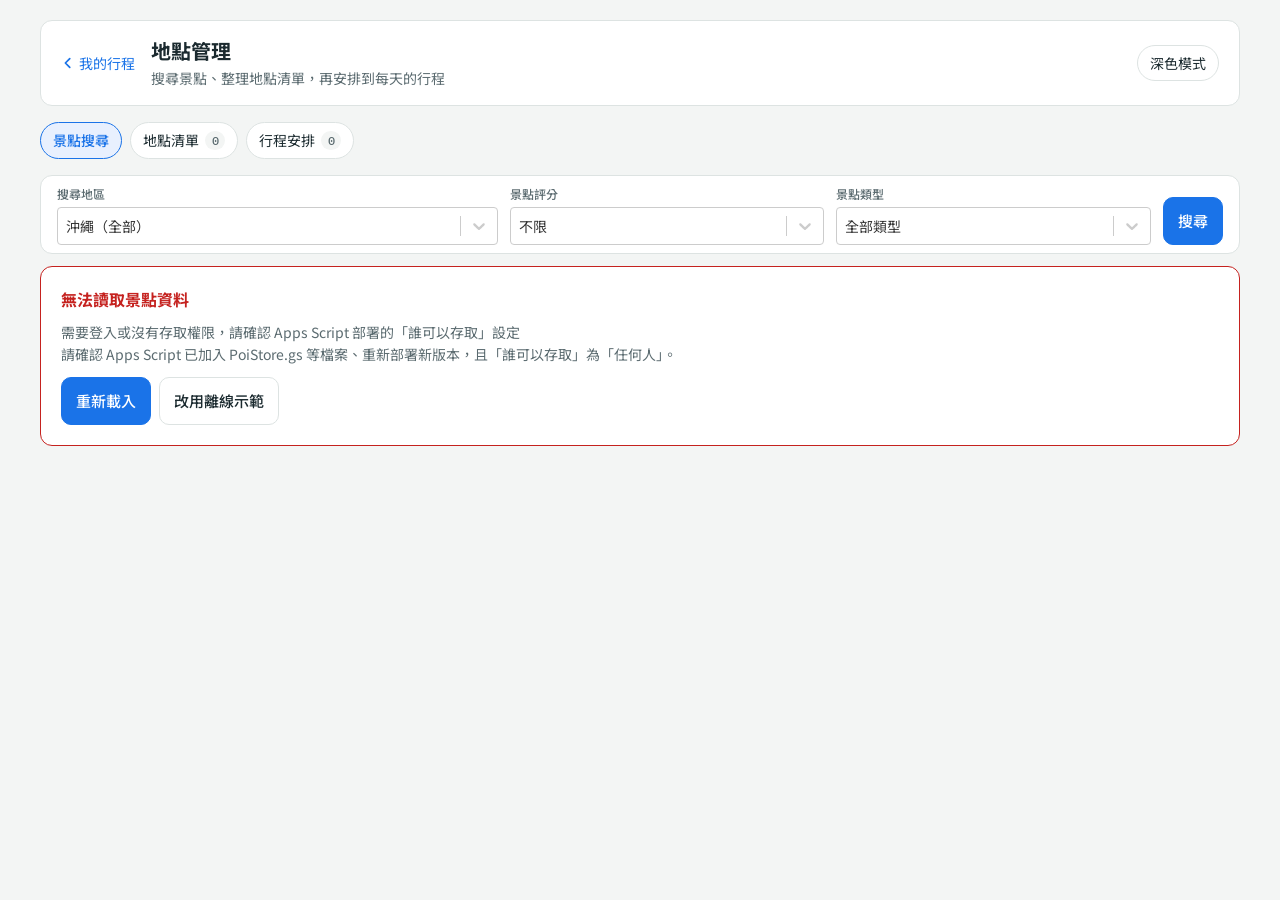
==== commit 5b3df53c: "Update v3 修正 畫面會自動放大 問題" ====
--- a/places.html
+++ b/places.html
@@ -10,9 +10,9 @@
 <link rel="preload" as="style" href="https://fonts.googleapis.com/css2?family=Noto+Sans+TC:wght@400;500;700&family=IBM+Plex+Mono:wght@500&display=swap">
 <link rel="stylesheet" href="https://fonts.googleapis.com/css2?family=Noto+Sans+TC:wght@400;500;700&family=IBM+Plex+Mono:wght@500&display=swap" media="print" onload="this.media='all'">
 <noscript><link rel="stylesheet" href="https://fonts.googleapis.com/css2?family=Noto+Sans+TC:wght@400;500;700&family=IBM+Plex+Mono:wght@500&display=swap"></noscript>
-<link rel="stylesheet" href="css/tokens.css?v=20261015i">
-<link rel="stylesheet" href="css/base.css?v=20261015i">
-<link rel="stylesheet" href="css/places.css?v=20261015i">
+<link rel="stylesheet" href="css/tokens.css?v=20261018d">
+<link rel="stylesheet" href="css/base.css?v=20261018d">
+<link rel="stylesheet" href="css/places.css?v=20261018d">
 </head>
 <body>
 <div class="pm">
@@ -118,7 +118,14 @@
 <!-- 對話框（安排衝突、手動新增） -->
 <div class="pm-modal" id="modal" hidden>
   <div class="pm-modal-box card" role="dialog" aria-modal="true" aria-labelledby="modal-title">
-    <h2 id="modal-title"></h2>
+    <!-- 標題列：桌機只顯示標題；手機版全螢幕對話框時是 App Bar（✕ 關閉、標題、右側送出） -->
+    <div class="pm-modal-bar">
+      <button class="pm-modal-x" type="button" data-close aria-label="關閉">
+        <svg viewBox="0 0 24 24" width="22" height="22" fill="none" stroke="currentColor" stroke-width="2" stroke-linecap="round" aria-hidden="true"><path d="M6 6l12 12M18 6 6 18"/></svg>
+      </button>
+      <h2 id="modal-title"></h2>
+      <button class="pm-modal-submit" id="modal-submit" type="submit" hidden>儲存</button>
+    </div>
     <div id="modal-body"></div>
   </div>
 </div>
@@ -126,11 +133,11 @@
 <!-- 提示訊息 -->
 <div class="pm-toasts" id="toasts" role="status" aria-live="polite"></div>
 
-<script src="js/config.js?v=20261015i"></script>
-<script src="js/places/poi-logic.js?v=20261015i"></script>
-<script src="js/places/demo-data.js?v=20261015i"></script>
-<script src="js/places/store.js?v=20261015i"></script>
-<script src="js/places/select.js?v=20261015i"></script>
-<script src="js/places/app.js?v=20261015i"></script>
+<script src="js/config.js?v=20261018d"></script>
+<script src="js/places/poi-logic.js?v=20261018d"></script>
+<script src="js/places/demo-data.js?v=20261018d"></script>
+<script src="js/places/store.js?v=20261018d"></script>
+<script src="js/places/select.js?v=20261018d"></script>
+<script src="js/places/app.js?v=20261018d"></script>
 </body>
 </html>
--- a/css/places.css
+++ b/css/places.css
@@ -1009,3 +1009,111 @@
 @media (max-width: 640px) and (prefers-reduced-motion: reduce) {
   .pm-day-chevron { transition: none; }
 }
+
+/* --------------------------------------------------------------------------
+   對話框標題列：桌機只有標題；手機版「編輯」「手動新增」是全螢幕對話框（參考 Material UI Full-screen dialog）
+   -------------------------------------------------------------------------- */
+.pm-modal-x, .pm-modal-submit { display: none; }
+.pm-modal-bar h2 { margin: 0 0 var(--space-3); font-size: var(--fs-title); }
+
+@media (max-width: 640px) {
+  .pm-modal.is-full { padding: 0; place-items: stretch; background: var(--panel); }
+  .pm-modal.is-full .pm-modal-box {
+    display: flex;
+    flex-direction: column;
+    width: 100%;
+    height: 100dvh;
+    max-height: none;
+    padding: 0;
+    overflow: hidden;
+    border: 0;
+    border-radius: 0;
+    box-shadow: none;
+    animation: pm-sheet-up .22s ease-out;
+  }
+  .pm-modal.is-full .pm-modal-bar {
+    flex: none;
+    display: flex;
+    align-items: center;
+    gap: 4px;
+    min-height: 56px;
+    padding: 0 8px 0 4px;
+    background: var(--appbar-bg, var(--route));
+    color: var(--appbar-ink, #fff);
+    box-shadow: 0 2px 4px -1px rgb(0 0 0 / .2), 0 4px 5px 0 rgb(0 0 0 / .14);
+  }
+  .pm-modal.is-full .pm-modal-bar h2 {
+    flex: 1 1 auto;
+    min-width: 0;
+    margin: 0 0 0 4px;
+    overflow: hidden;
+    color: inherit;
+    font-size: 18px;
+    font-weight: 500;
+    white-space: nowrap;
+    text-overflow: ellipsis;
+  }
+  .pm-modal.is-full .pm-modal-x {
+    flex: none;
+    display: inline-grid;
+    place-items: center;
+    width: 48px;
+    height: 48px;
+    padding: 0;
+    border: 0;
+    border-radius: 50%;
+    background: transparent;
+    color: inherit;
+    cursor: pointer;
+  }
+  .pm-modal.is-full .pm-modal-x svg { width: 22px; height: 22px; }
+  .pm-modal.is-full .pm-modal-submit:not([hidden]) {
+    flex: none;
+    display: inline-block;
+    padding: 8px 12px;
+    border: 0;
+    border-radius: var(--radius-sm);
+    background: transparent;
+    color: inherit;
+    font: inherit;
+    font-size: 15px;
+    font-weight: 700;
+    letter-spacing: .04em;
+    cursor: pointer;
+  }
+  .pm-modal.is-full .pm-modal-x:hover,
+  .pm-modal.is-full .pm-modal-submit:hover { background: rgb(255 255 255 / .12); }
+  .pm-modal.is-full .pm-modal-x:focus-visible,
+  .pm-modal.is-full .pm-modal-submit:focus-visible { outline: 2px solid currentColor; outline-offset: -3px; }
+  .pm-modal.is-full #modal-body {
+    flex: 1 1 auto;
+    overflow-y: auto;
+    padding: 16px 16px calc(24px + env(safe-area-inset-bottom, 0px));
+    -webkit-overflow-scrolling: touch;
+  }
+  .pm-modal.is-full .pm-modal-actions { display: none; }   /* 送出改在標題列右側，關閉用左上 ✕ */
+  .pm-modal.is-full .pm-form-row { grid-template-columns: 1fr 1fr; }
+}
+@media (max-width: 640px) and (prefers-color-scheme: dark) {
+  :root:not([data-theme="light"]) .pm-modal.is-full .pm-modal-bar { --appbar-bg: #22292c; --appbar-ink: var(--ink); }
+}
+@media (max-width: 640px) {
+  :root[data-theme="dark"] .pm-modal.is-full .pm-modal-bar { --appbar-bg: #22292c; --appbar-ink: var(--ink); }
+}
+@keyframes pm-sheet-up { from { transform: translateY(24px); opacity: 0; } to { transform: none; opacity: 1; } }
+@media (prefers-reduced-motion: reduce) {
+  .pm-modal.is-full .pm-modal-box { animation: none; }
+}
+@media (max-width: 640px) {
+  /* 對話框按鈕平均分配寬度 */
+  .pm-modal-actions { flex-wrap: nowrap; }
+  .pm-modal-actions .btn { flex: 1 1 0; min-width: 0; }
+}
+
+/* iOS Safari：輸入框字體小於 16px 時，點一下會自動放大畫面。
+   手機與觸控裝置的輸入框一律用 16px（不鎖定縮放，使用者仍可雙指放大） */
+@media (max-width: 640px), (hover: none) and (pointer: coarse) {
+  :root input:not([type="checkbox"]):not([type="radio"]):not([type="file"]),
+  :root textarea,
+  :root select { font-size: 16px; }
+}
